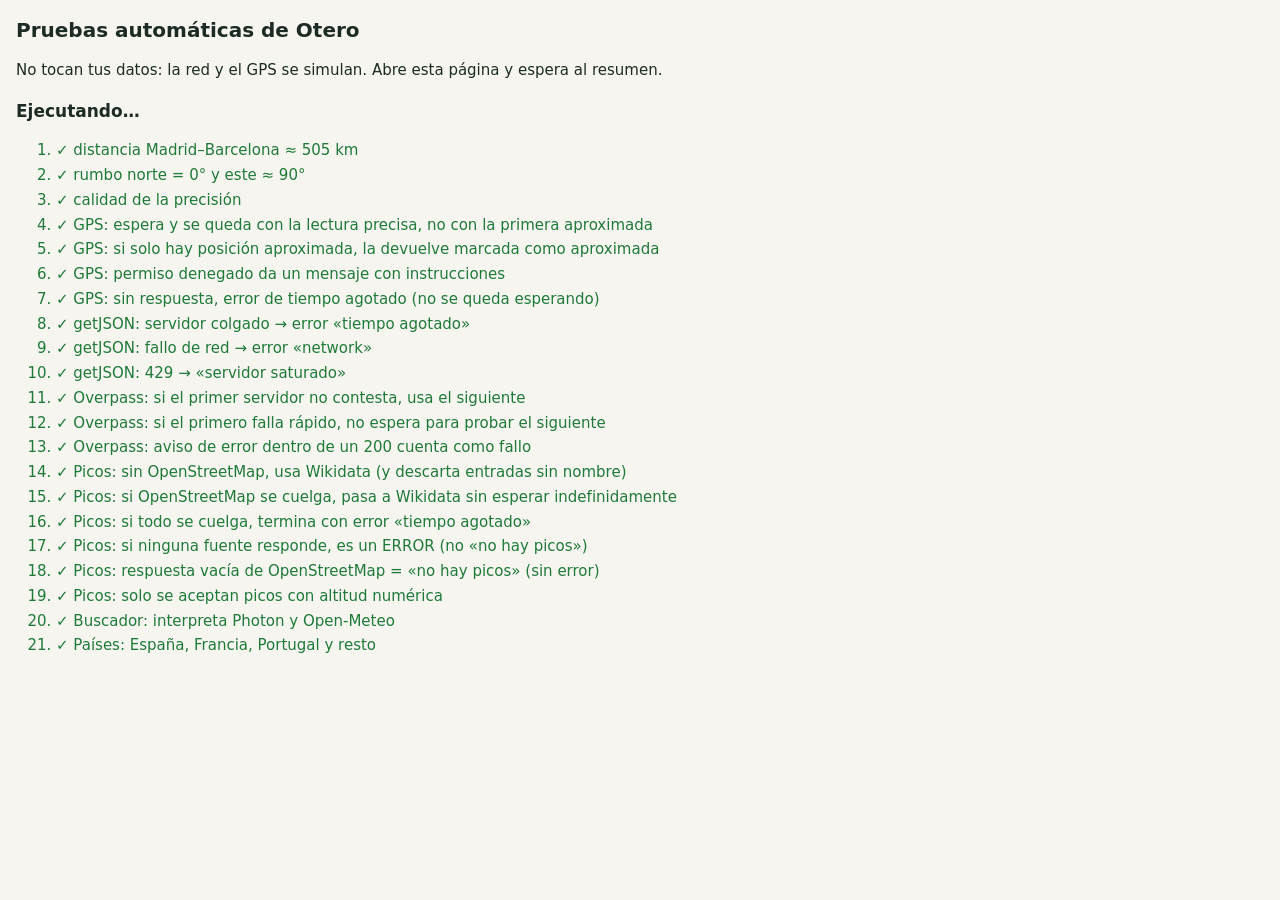
==== tests.html @ c0b10e77 "Ubicación fiable, picos con respaldo, búsqueda global y actualizaciones - Ubicación: escucha el GPS " ====
<!DOCTYPE html>
<html lang="es">
<head>
<meta charset="utf-8">
<meta name="viewport" content="width=device-width, initial-scale=1">
<title>Pruebas de Otero</title>
<style>
  body { font: 15px/1.45 -apple-system, system-ui, sans-serif; margin: 16px; background: #f6f5f0; color: #1d2b25; }
  h1 { font-size: 20px; } li { margin: 3px 0; } .ok { color: #1f7a3a; } .ko { color: #b3261e; font-weight: 600; }
  #sum { font-weight: 700; font-size: 17px; }
</style>
</head>
<body>
<h1>Pruebas automáticas de Otero</h1>
<p>No tocan tus datos: la red y el GPS se simulan. Abre esta página y espera al resumen.</p>
<p id="sum">Ejecutando…</p>
<ol id="out"></ol>
<script type="module">
import { distance, bearing } from './js/geo.js';
import { locate, quality, fmtAcc, LocationError } from './js/location.js';
import { getJSON, overpass, peaksAround, parseWikidataPeaks, parsePhoton, parseOpenMeteoGeo, SourceError, explainError, _setOsmBudget } from './js/sources.js';
import { inSpain, inFrance, baseFor, covers } from './js/layers.js';

const out = document.getElementById('out');
let pass = 0, fail = 0;
const results = [];
function assert(c, msg) { if (!c) throw new Error(msg || 'falla la comprobación'); }
async function test(name, fn) {
  const li = document.createElement('li');
  try { await fn(); pass++; li.className = 'ok'; li.textContent = '✓ ' + name; results.push([name, true]); }
  catch (e) { fail++; li.className = 'ko'; li.textContent = '✗ ' + name + ' — ' + e.message; results.push([name, false, e.message]); }
  out.append(li);
}

// ---- utilidades de simulación ----
const realFetch = window.fetch;
const json = (d, status = 200) => Promise.resolve(new Response(JSON.stringify(d), { status, headers: { 'Content-Type': 'application/json' } }));
const hang = signal => new Promise((_, rej) => signal?.addEventListener('abort', () => rej(new DOMException('aborted', 'AbortError'))));
async function withFetch(impl, fn) { window.fetch = impl; try { return await fn(); } finally { window.fetch = realFetch; } }
function fakeGeo(script) {
  // script: lista de [ms, {acc, lat, lon} | {error: code}]
  const timers = [];
  return {
    watchPosition(ok, err) { for (const [ms, ev] of script) timers.push(setTimeout(() => ev.error ? err({ code: ev.error }) : ok({ coords: { latitude: ev.lat ?? 42.6, longitude: ev.lon ?? 0.5, accuracy: ev.acc, altitude: null, altitudeAccuracy: null }, timestamp: Date.now() }), ms)); return 1; },
    clearWatch() { timers.forEach(clearTimeout); },
  };
}

// ---- Geometría ----
await test('distancia Madrid–Barcelona ≈ 505 km', () => { const d = distance(40.4168, -3.7038, 41.3874, 2.1686) / 1000; assert(Math.abs(d - 505) < 6, d.toFixed(1)); });
await test('rumbo norte = 0° y este ≈ 90°', () => { assert(Math.round(bearing(40, 0, 41, 0)) === 0); assert(Math.abs(bearing(0, 0, 0, 1) - 90) < 0.01); });

// ---- Ubicación ----
await test('calidad de la precisión', () => { assert(quality(10) === 'precisa'); assert(quality(200) === 'aceptable'); assert(quality(15000) === 'aproximada'); assert(fmtAcc(15000) === '±15 km'); });
await test('GPS: espera y se queda con la lectura precisa, no con la primera aproximada', async () => {
  const me = await locate({ geo: fakeGeo([[10, { acc: 15000, lat: 42.7 }], [60, { acc: 20, lat: 42.6 }]]), maxWait: 2000 });
  assert(me.acc === 20 && me.lat === 42.6, `acc ${me.acc}`);
});
await test('GPS: si solo hay posición aproximada, la devuelve marcada como aproximada', async () => {
  const me = await locate({ geo: fakeGeo([[10, { acc: 9000 }]]), maxWait: 200 });
  assert(quality(me.acc) === 'aproximada');
});
await test('GPS: permiso denegado da un mensaje con instrucciones', async () => {
  try { await locate({ geo: fakeGeo([[10, { error: 1 }]]), maxWait: 500 }); throw new Error('no falló'); }
  catch (e) { assert(e instanceof LocationError && e.code === 1, e.message); assert(/Ubicación exacta/.test(e.message)); }
});
await test('GPS: sin respuesta, error de tiempo agotado (no se queda esperando)', async () => {
  try { await locate({ geo: fakeGeo([]), maxWait: 150 }); throw new Error('no falló'); }
  catch (e) { assert(e.code === 3, e.message); }
});

// ---- Red ----
await test('getJSON: servidor colgado → error «tiempo agotado»', async () => {
  await withFetch((u, o) => hang(o.signal), async () => {
    try { await getJSON('https://x.test/', {}, 80); throw new Error('no falló'); } catch (e) { assert(e.kind === 'timeout', e.kind); }
  });
});
await test('getJSON: fallo de red → error «network»', async () => {
  await withFetch(() => Promise.reject(new TypeError('Load failed')), async () => {
    try { await getJSON('https://x.test/'); throw new Error('no falló'); } catch (e) { assert(e.kind === 'network', e.kind); }
  });
});
await test('getJSON: 429 → «servidor saturado»', async () => {
  await withFetch(() => json({}, 429), async () => {
    try { await getJSON('https://x.test/'); throw new Error('no falló'); } catch (e) { assert(e.kind === 'busy' && /saturado/.test(explainError(e))); }
  });
});
await test('Overpass: si el primer servidor no contesta, usa el siguiente', async () => {
  await withFetch((u, o) => u.includes('a.test') ? hang(o.signal) : json({ elements: [{ type: 'node', lat: 1, lon: 1, tags: { name: 'X' } }] }), async () => {
    const d = await overpass('q', 2000, { stagger: 50, endpoints: ['https://a.test/', 'https://b.test/'] });
    assert(d.elements.length === 1);
  });
});
await test('Overpass: si el primero falla rápido, no espera para probar el siguiente', async () => {
  const t0 = performance.now();
  await withFetch(u => u.includes('a.test') ? json({}, 504) : json({ elements: [] }), async () => {
    await overpass('q', 2000, { stagger: 5000, endpoints: ['https://a.test/', 'https://b.test/'] });
  });
  assert(performance.now() - t0 < 1000, 'tardó ' + Math.round(performance.now() - t0) + ' ms');
});
await test('Overpass: aviso de error dentro de un 200 cuenta como fallo', async () => {
  await withFetch(() => json({ remark: 'runtime error: Query timed out', elements: [] }), async () => {
    try { await overpass('q', 500, { stagger: 10, endpoints: ['https://a.test/'] }); throw new Error('no falló'); } catch (e) { assert(e.kind === 'busy', e.kind); }
  });
});

// ---- Picos ----
const wd = { results: { bindings: [
  { itemLabel: { value: 'Aneto' }, coord: { value: 'Point(0.6567 42.6311)' }, ele: { value: '3404' } },
  { itemLabel: { value: 'Q123456' }, coord: { value: 'Point(0.6 42.6)' }, ele: { value: '2000' } },
] } };
await test('Picos: sin OpenStreetMap, usa Wikidata (y descarta entradas sin nombre)', async () => {
  await withFetch(u => u.includes('wikidata') ? json(wd) : json({}, 504), async () => {
    const r = await peaksAround(42.6, 0.6, 50000);
    assert(r.source === 'Wikidata' && r.peaks.length === 1 && r.peaks[0].name === 'Aneto', JSON.stringify(r).slice(0, 120));
  });
});
await test('Picos: si OpenStreetMap se cuelga, pasa a Wikidata sin esperar indefinidamente', async () => {
  _setOsmBudget(200);
  try {
    await withFetch((u, o) => u.includes('wikidata') ? json(wd) : hang(o.signal), async () => {
      const t0 = performance.now();
      const r = await peaksAround(42.6, 0.6, 50000);
      assert(r.source === 'Wikidata' && performance.now() - t0 < 2000, `${r.source} en ${Math.round(performance.now() - t0)} ms`);
    });
  } finally { _setOsmBudget(15000); }
});
await test('Picos: si todo se cuelga, termina con error «tiempo agotado»', async () => {
  _setOsmBudget(100);
  try {
    await withFetch((u, o) => u.includes('wikidata') ? json({}, 504) : hang(o.signal), async () => {
      try { await peaksAround(42.6, 0.6, 50000); throw new Error('no falló'); } catch (e) { assert(e.kind === 'timeout', e.kind + ' ' + e.message); }
    });
  } finally { _setOsmBudget(15000); }
});
await test('Picos: si ninguna fuente responde, es un ERROR (no «no hay picos»)', async () => {
  await withFetch(() => json({}, 504), async () => {
    try { await peaksAround(42.6, 0.6, 50000); throw new Error('devolvió lista vacía'); } catch (e) { assert(e instanceof SourceError, e.message); }
  });
});
await test('Picos: respuesta vacía de OpenStreetMap = «no hay picos» (sin error)', async () => {
  await withFetch(() => json({ elements: [] }), async () => {
    const r = await peaksAround(42.6, 0.6, 50000);
    assert(r.source === 'OpenStreetMap' && r.peaks.length === 0);
  });
});
await test('Picos: solo se aceptan picos con altitud numérica', async () => {
  await withFetch(() => json({ elements: [{ type: 'node', lat: 1, lon: 1, tags: { name: 'A', ele: '1200' } }, { type: 'node', lat: 1, lon: 1, tags: { name: 'B', ele: 'unos mil' } }] }), async () => {
    const r = await peaksAround(1, 1, 50000);
    assert(r.peaks.length === 1 && r.peaks[0].ele === 1200);
  });
});

// ---- Buscador ----
await test('Buscador: interpreta Photon y Open-Meteo', () => {
  const p = parsePhoton({ features: [{ geometry: { coordinates: [3.66, 57.11] }, properties: { name: 'Cairn Gorm', osm_value: 'peak', state: 'Scotland', country: 'United Kingdom', countrycode: 'GB' } }] });
  assert(p[0].lat === 57.11 && p[0].kind === 'pico' && /Scotland/.test(p[0].where));
  const o = parseOpenMeteoGeo({ results: [{ name: 'Jaca', latitude: 42.57, longitude: -0.55, feature_code: 'PPL', admin1: 'Aragón', country: 'España', country_code: 'ES' }] });
  assert(o[0].kind === 'población' && o[0].cc === 'ES');
  assert(parsePhoton({}).length === 0 && parseOpenMeteoGeo(null).length === 0);
});

// ---- Cobertura de capas ----
await test('Países: España, Francia, Portugal y resto', () => {
  const cases = [[40.42, -3.70, 'sat'], [42.63, 0.65, 'sat'], [43.26, -2.93, 'sat'], [43.48, -8.23, 'sat'], [38.88, -6.97, 'sat'], [43.60, 1.44, 'satfr'], [45.76, 4.84, 'satfr'], [41.15, -8.61, 'otm'], [46.5, 11.35, 'otm'], [57.1, -3.67, 'otm']];
  for (const [la, lo, k] of cases) assert(baseFor(la, lo) === k, `${la},${lo} → ${baseFor(la, lo)} (esperaba ${k})`);
  assert(!covers('geo', 46.5, 11.35) && covers('otm', 46.5, 11.35));
});

// ---- Publicación: todos los archivos que guarda el modo sin conexión existen ----
await test('Modo sin conexión: todos los archivos de la lista del service worker existen', async () => {
  const sw = await (await realFetch('sw.js', { cache: 'no-store' })).text();
  const list = [...sw.matchAll(/'(\.\/[^']*)'/g)].map(m => m[1]);
  assert(list.length > 30, 'lista corta: ' + list.length);
  const bad = [];
  for (const f of list) { const r = await realFetch(f, { cache: 'no-store' }); if (!r.ok) bad.push(f + ' ' + r.status); }
  assert(!bad.length, bad.join(', '));
  const js = ['app', 'state', 'geo', 'db', 'sources', 'layers', 'zones', 'ui', 'point', 'panels', 'compass', 'library', 'diary', 'identify', 'settings', 'climate', 'location', 'places', 'updates'];
  const missing = js.filter(n => !list.includes(`./js/${n}.js`));
  assert(!missing.length, 'faltan en la lista: ' + missing.join(', '));
  assert(/const VERSION = '\d{4}\.\d{2}\.\d{2}-\d+'/.test(sw), 'VERSION con formato fecha-número');
});

document.getElementById('sum').innerHTML = fail ? `<span class="ko">${fail} prueba(s) fallan</span> · ${pass} correctas` : `<span class="ok">Todas correctas (${pass})</span>`;
window.__results = { pass, fail, results };
</script>
</body>
</html>
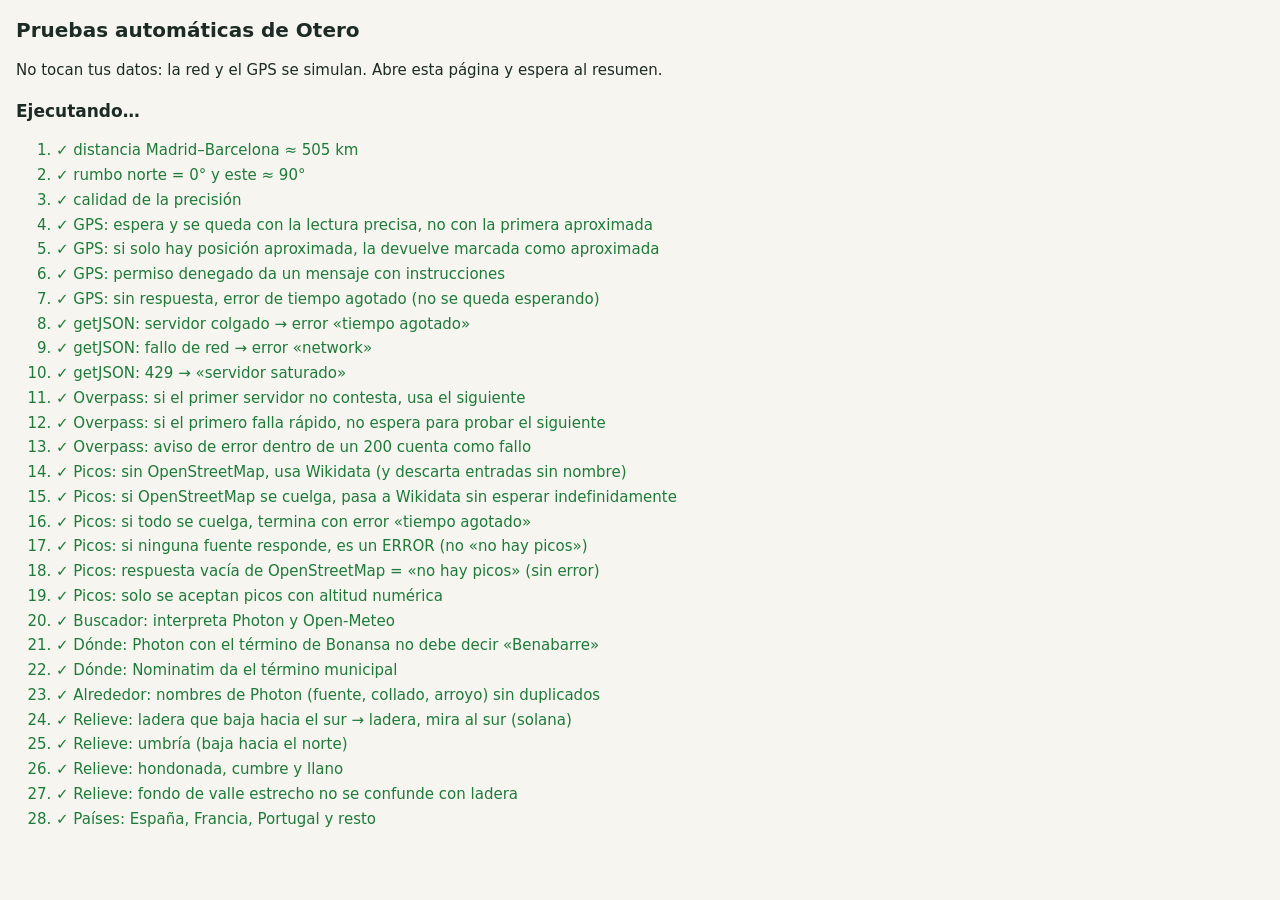
==== commit 9d2c7be4: "Corregir Dónde, Alrededor, roca y relieve (fallos vistos en Bonansa) - Dónde: Nominatim primero (tér" ====
--- a/tests.html
+++ b/tests.html
@@ -18,7 +18,8 @@
 <script type="module">
 import { distance, bearing } from './js/geo.js';
 import { locate, quality, fmtAcc, LocationError } from './js/location.js';
-import { getJSON, overpass, peaksAround, parseWikidataPeaks, parsePhoton, parseOpenMeteoGeo, SourceError, explainError, _setOsmBudget } from './js/sources.js';
+import { getJSON, overpass, peaksAround, parseWikidataPeaks, parsePhoton, parseOpenMeteoGeo, SourceError, explainError, _setOsmBudget, parsePhotonAdmin, parseNominatimAdmin, parsePhotonPlaces } from './js/sources.js';
+import { analyseTerrain } from './js/climate.js';
 import { inSpain, inFrance, baseFor, covers } from './js/layers.js';
 
 const out = document.getElementById('out');
@@ -160,6 +161,44 @@
   assert(parsePhoton({}).length === 0 && parseOpenMeteoGeo(null).length === 0);
 });
 
+// ---- Dónde y Alrededor (casos reales: Bonansa, 31-10-2026) ----
+await test('Dónde: Photon con el término de Bonansa no debe decir «Benabarre»', () => {
+  const r = parsePhotonAdmin({ features: [{ properties: { osm_key: 'place', osm_value: 'village', name: 'Bonansa', city: 'Benabarre / Benavarri', county: 'Huesca', state: 'Aragón', country: 'España', extra: { admin_level: '8' } } }] });
+  assert(r.municipio === 'Bonansa', r.municipio);
+});
+await test('Dónde: Nominatim da el término municipal', () => {
+  const r = parseNominatimAdmin({ category: 'boundary', addresstype: 'village', name: 'Bonansa', address: { village: 'Bonansa', province: 'Huesca', state: 'Aragón', country: 'España', country_code: 'es' } });
+  assert(r.municipio === 'Bonansa' && r.provincia === 'Huesca' && r.cc === 'ES', JSON.stringify(r));
+  assert(Object.keys(parseNominatimAdmin({ error: 'Unable to geocode' })).length === 0);
+});
+await test('Alrededor: nombres de Photon (fuente, collado, arroyo) sin duplicados', () => {
+  const f = (k, v, n, id) => ({ geometry: { coordinates: [0.66, 42.42] }, properties: { osm_key: k, osm_value: v, name: n, osm_type: 'N', osm_id: id } });
+  const r = parsePhotonPlaces([f('natural', 'spring', 'Font Nova', 1), f('mountain_pass', 'yes', 'Puerto de Bonansa', 2), f('waterway', 'stream', 'Riuet de la Mola', 3), f('waterway', 'stream', 'Riuet de la Mola', 4), f('natural', 'spring', 'Font Nova', 1)]);
+  assert(r.places.length === 2 && r.places[0].kind === 'fuente' && r.places[1].kind === 'collado', JSON.stringify(r.places));
+  assert(r.waters.length === 1 && r.waters[0].kind === 'barranco');
+});
+
+// ---- Relieve (anillos sintéticos: 150, 400, 1000, 2500 m) ----
+const radii = [150, 400, 1000, 2500];
+const terr = fn => ({ ele: fn(0, 0), radii, rings: radii.map(r => [0, 1, 2, 3, 4, 5, 6, 7].map(i => { const a = i * Math.PI / 4; return fn(r * Math.sin(a), r * Math.cos(a)); })) });
+await test('Relieve: ladera que baja hacia el sur → ladera, mira al sur (solana)', () => {
+  const a = analyseTerrain(terr((x, y) => 1200 + 0.25 * y)); // sube hacia el norte, ~14°
+  assert(/^Ladera/.test(a.cls) && Math.abs(a.aspect - 180) < 5 && a.exposure === 'solana' && Math.abs(a.slope - 14) < 1, `${a.cls} ${a.aspect} ${a.slope}`);
+});
+await test('Relieve: umbría (baja hacia el norte)', () => {
+  const a = analyseTerrain(terr((x, y) => 1200 - 0.2 * y));
+  assert(a.exposure === 'umbria' && Math.min(a.aspect, 360 - a.aspect) < 5, `${a.aspect}`);
+});
+await test('Relieve: hondonada, cumbre y llano', () => {
+  assert(/^Fondo/.test(analyseTerrain(terr((x, y) => 1000 + Math.hypot(x, y) * 0.15)).cls), 'hondonada');
+  assert(/cumbre/.test(analyseTerrain(terr((x, y) => 2000 - Math.hypot(x, y) * 0.3)).cls), 'cumbre');
+  assert(analyseTerrain(terr(() => 700)).cls === 'Llano o paramera', 'llano');
+});
+await test('Relieve: fondo de valle estrecho no se confunde con ladera', () => {
+  const a = analyseTerrain(terr((x, y) => 1300 + Math.abs(x) * 0.6 + y * 0.02)); // cañón norte-sur
+  assert(/^Fondo/.test(a.cls), a.cls);
+});
+
 // ---- Cobertura de capas ----
 await test('Países: España, Francia, Portugal y resto', () => {
   const cases = [[40.42, -3.70, 'sat'], [42.63, 0.65, 'sat'], [43.26, -2.93, 'sat'], [43.48, -8.23, 'sat'], [38.88, -6.97, 'sat'], [43.60, 1.44, 'satfr'], [45.76, 4.84, 'satfr'], [41.15, -8.61, 'otm'], [46.5, 11.35, 'otm'], [57.1, -3.67, 'otm']];
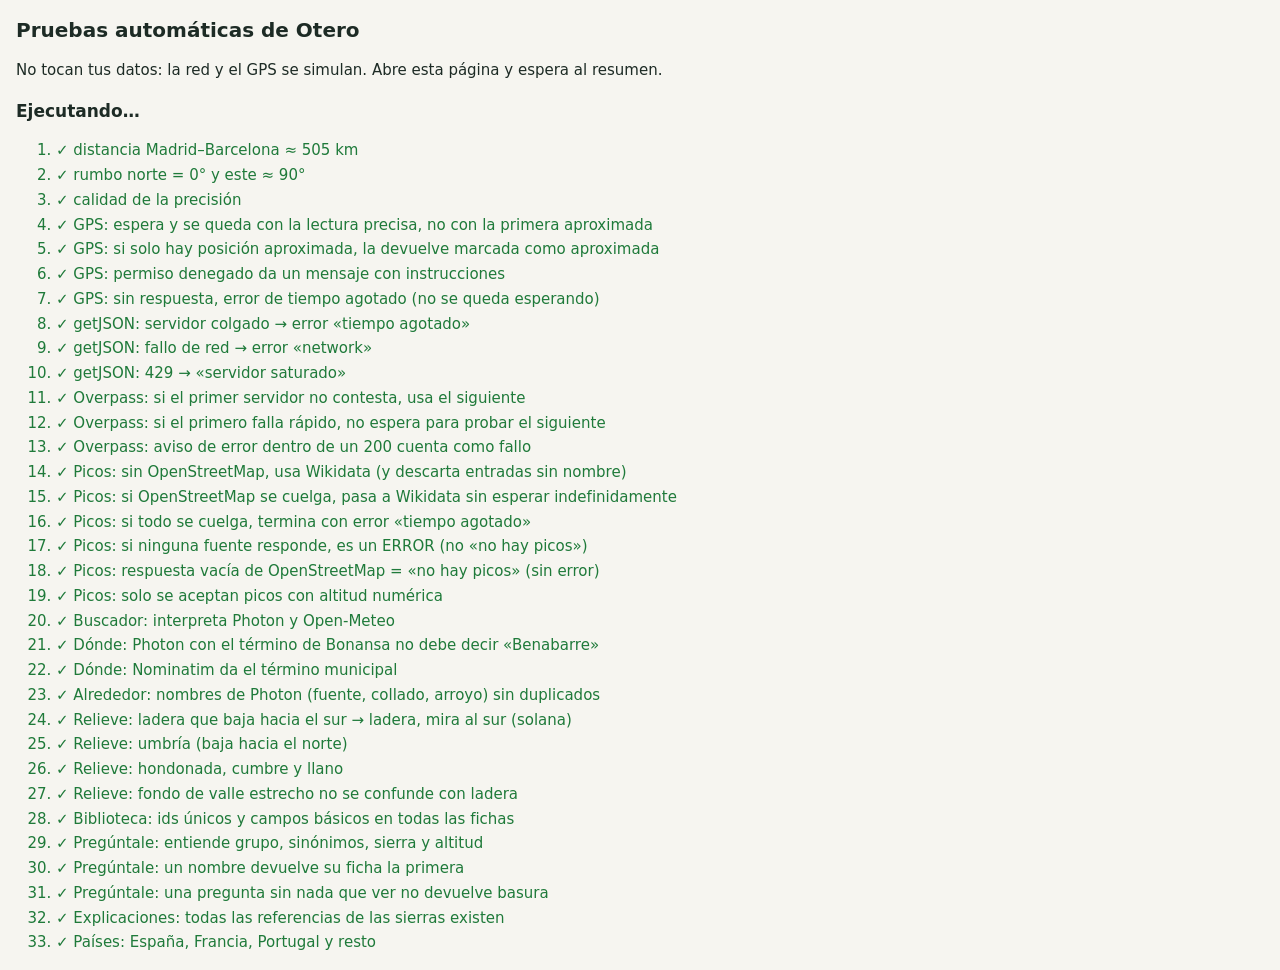
==== commit 74dd3b14: "Biblioteca de toda España, «Pregúntale a Otero» y cuaderno de salida - Catálogo: 553 fichas (77 árbo" ====
--- a/tests.html
+++ b/tests.html
@@ -20,6 +20,9 @@
 import { locate, quality, fmtAcc, LocationError } from './js/location.js';
 import { getJSON, overpass, peaksAround, parseWikidataPeaks, parsePhoton, parseOpenMeteoGeo, SourceError, explainError, _setOsmBudget, parsePhotonAdmin, parseNominatimAdmin, parsePhotonPlaces } from './js/sources.js';
 import { analyseTerrain } from './js/climate.js';
+import { ENTRIES, ZONAS, search, parseQuery, stem } from './js/catalog.js';
+import { REGIONS } from './content/regions.js';
+import { articleById } from './content/articles.js';
 import { inSpain, inFrance, baseFor, covers } from './js/layers.js';
 
 const out = document.getElementById('out');
@@ -199,6 +202,36 @@
   assert(/^Fondo/.test(a.cls), a.cls);
 });
 
+// ---- Biblioteca y «Pregúntale a Otero» ----
+await test('Biblioteca: ids únicos y campos básicos en todas las fichas', () => {
+  const seen = new Set(), bad = [];
+  for (const e of ENTRIES) {
+    if (seen.has(e.id)) bad.push('repetido ' + e.id); seen.add(e.id);
+    if (!e.n || !e.g || !Array.isArray(e.alt)) bad.push('incompleta ' + e.id);
+    for (const z of e.r || []) if (!ZONAS[z]) bad.push(`${e.id}: zona ${z}`);
+  }
+  assert(!bad.length, bad.slice(0, 5).join(', '));
+  assert(ENTRIES.length >= 60, 'pocas fichas: ' + ENTRIES.length);
+});
+await test('Pregúntale: entiende grupo, sinónimos, sierra y altitud', () => {
+  const pq = parseQuery('árbol de hoja rojiza junto al río a 1200 m');
+  assert(pq.groups.includes('arb') && pq.alt === 1200, JSON.stringify(pq));
+  assert(pq.terms.some(t => t.syn === 'rojo') && pq.terms.some(t => t.syn === 'ribera'), JSON.stringify(pq.terms));
+  assert(stem('rojizas') === stem('rojizo'), 'raíces');
+});
+await test('Pregúntale: un nombre devuelve su ficha la primera', () => {
+  const r = search('corzo').results;
+  assert(r[0]?.e?.id === 'corzo', r[0]?.e?.id);
+});
+await test('Pregúntale: una pregunta sin nada que ver no devuelve basura', () => {
+  assert(search('xyzzy qwerty').results.length === 0);
+});
+await test('Explicaciones: todas las referencias de las sierras existen', () => {
+  const missing = [];
+  for (const r of REGIONS) for (const a of r.articles || []) if (!articleById(a)) missing.push(`${r.id}→${a}`);
+  assert(!missing.length, missing.slice(0, 6).join(', '));
+});
+
 // ---- Cobertura de capas ----
 await test('Países: España, Francia, Portugal y resto', () => {
   const cases = [[40.42, -3.70, 'sat'], [42.63, 0.65, 'sat'], [43.26, -2.93, 'sat'], [43.48, -8.23, 'sat'], [38.88, -6.97, 'sat'], [43.60, 1.44, 'satfr'], [45.76, 4.84, 'satfr'], [41.15, -8.61, 'otm'], [46.5, 11.35, 'otm'], [57.1, -3.67, 'otm']];
@@ -214,7 +247,7 @@
   const bad = [];
   for (const f of list) { const r = await realFetch(f, { cache: 'no-store' }); if (!r.ok) bad.push(f + ' ' + r.status); }
   assert(!bad.length, bad.join(', '));
-  const js = ['app', 'state', 'geo', 'db', 'sources', 'layers', 'zones', 'ui', 'point', 'panels', 'compass', 'library', 'diary', 'identify', 'settings', 'climate', 'location', 'places', 'updates'];
+  const js = ['app', 'state', 'geo', 'db', 'sources', 'layers', 'zones', 'ui', 'point', 'panels', 'compass', 'library', 'diary', 'identify', 'settings', 'climate', 'location', 'places', 'updates', 'catalog', 'cuaderno'];
   const missing = js.filter(n => !list.includes(`./js/${n}.js`));
   assert(!missing.length, 'faltan en la lista: ' + missing.join(', '));
   assert(/const VERSION = '\d{4}\.\d{2}\.\d{2}-\d+'/.test(sw), 'VERSION con formato fecha-número');
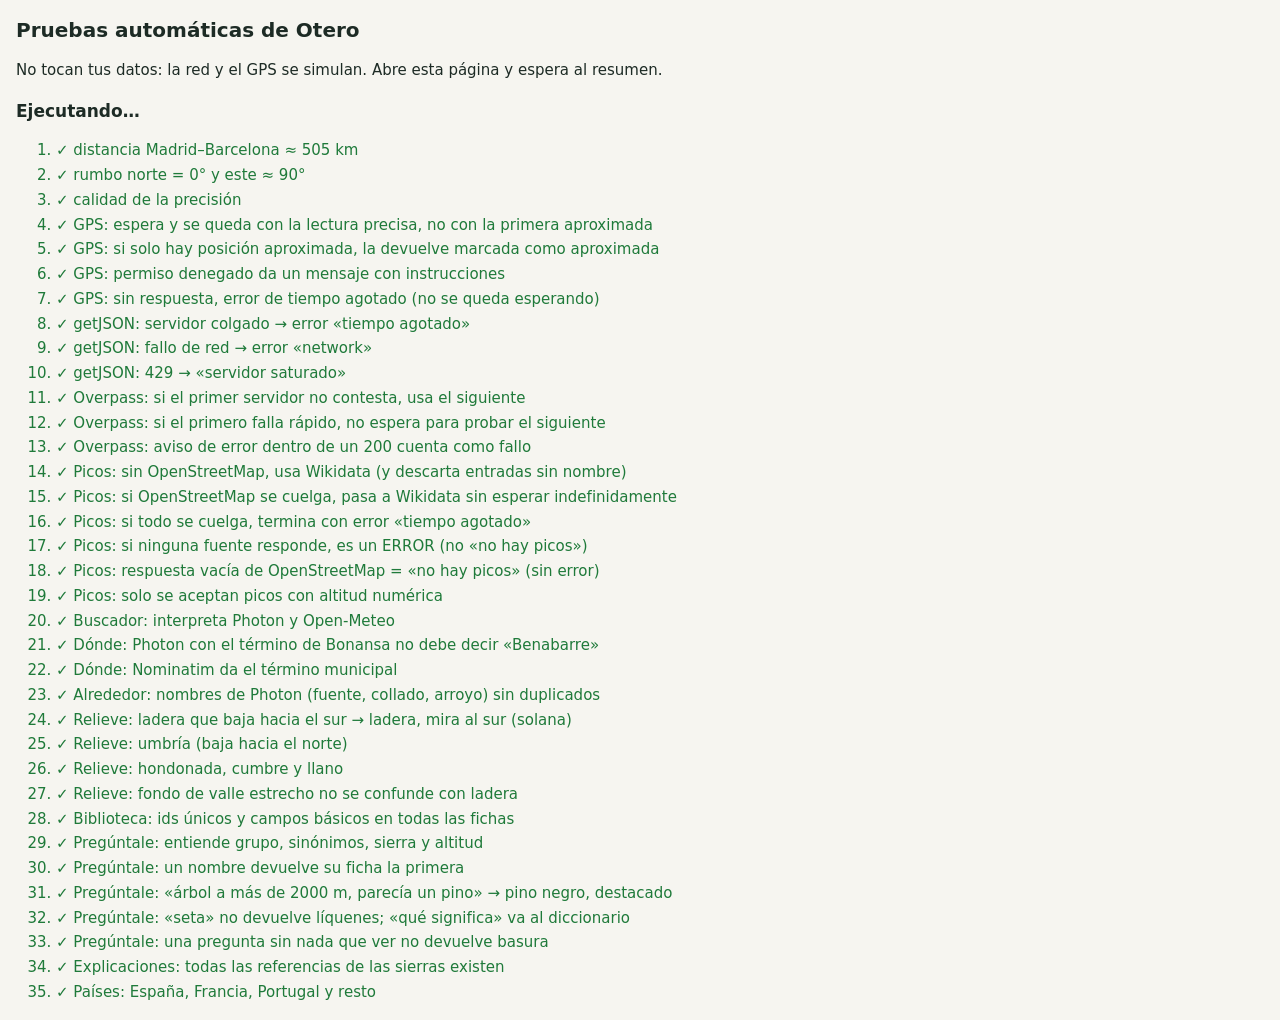
==== commit 266fb009: "Respuesta táctil, descarga cancelable y respuestas más precisas - La X de los paneles: 44 px, por en" ====
--- a/tests.html
+++ b/tests.html
@@ -223,6 +223,17 @@
   const r = search('corzo').results;
   assert(r[0]?.e?.id === 'corzo', r[0]?.e?.id);
 });
+await test('Pregúntale: «árbol a más de 2000 m, parecía un pino» → pino negro, destacado', () => {
+  const here = REGIONS.find(r => r.group === 'pirineo');
+  const r = search('He visto un arbol a mas de 2000 metros, parecia un pino, cual es?', { here }).results.filter(x => x.kind === 'entry');
+  assert(r[0]?.e?.sci === 'Pinus uncinata', r[0]?.e?.n);
+  assert(r[0].score >= r[1].score * 1.25, `poca diferencia: ${r[0].score} / ${r[1]?.score}`);
+  assert(r.every(x => x.e.g === 'arb' && x.e.alt[1] >= 2000), 'cuela algo que no es árbol o no llega a 2000 m');
+});
+await test('Pregúntale: «seta» no devuelve líquenes; «qué significa» va al diccionario', () => {
+  assert(search('seta comestible de pino').results.every(x => x.kind !== 'entry' || x.e.sub !== 'liquen'));
+  assert(search('qué significa ibón').results[0]?.kind === 'topo');
+});
 await test('Pregúntale: una pregunta sin nada que ver no devuelve basura', () => {
   assert(search('xyzzy qwerty').results.length === 0);
 });
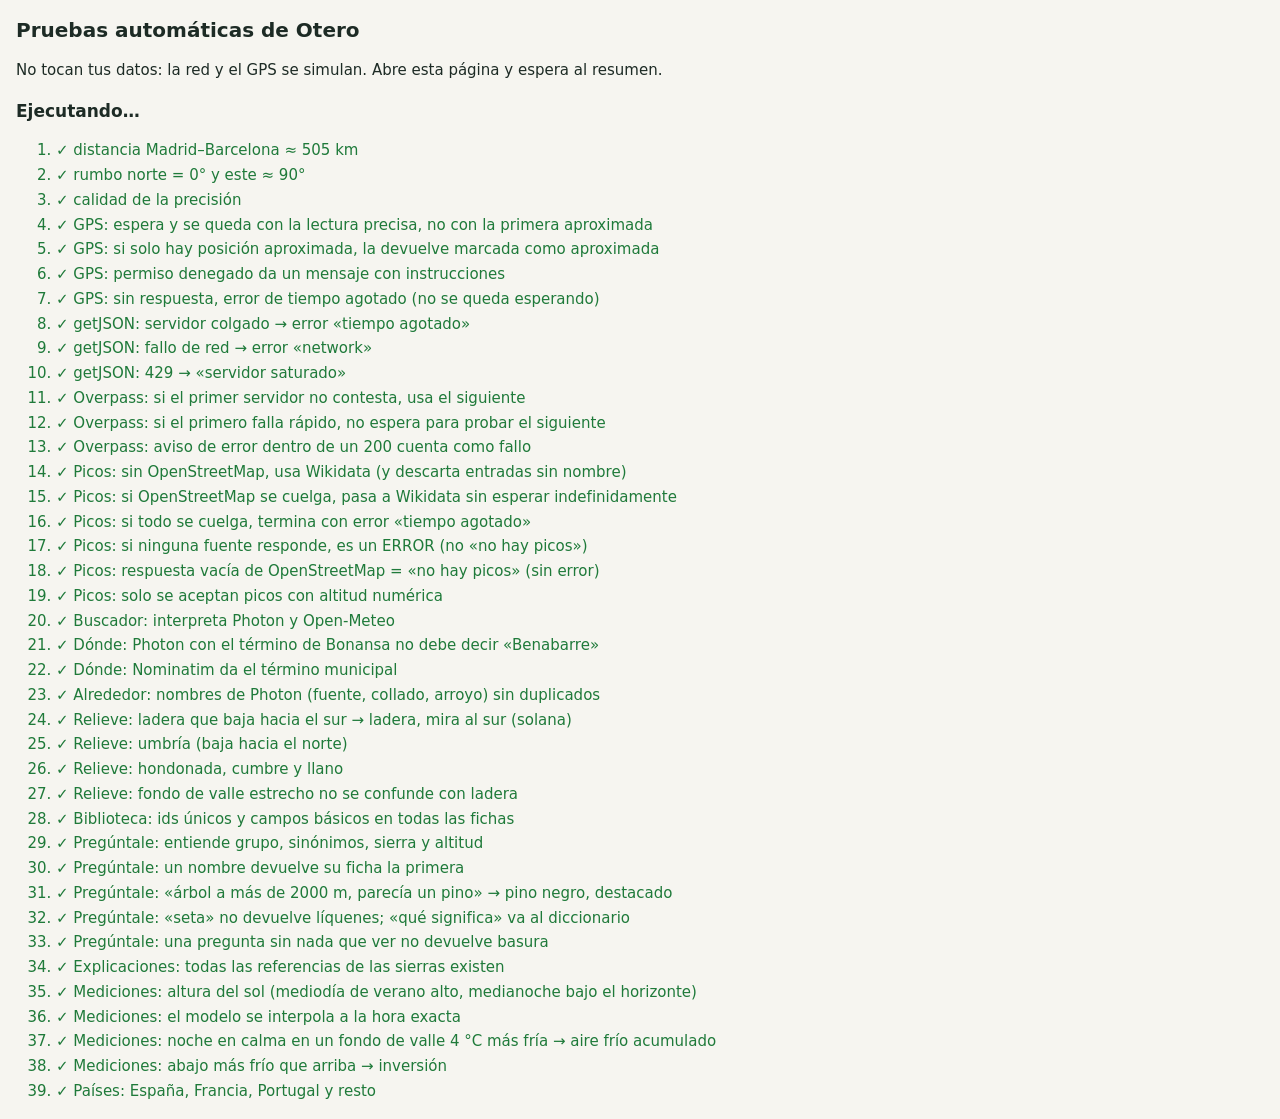
==== commit 1784cfee: "Mediciones: comparar con la previsión y detectar inversiones - Cada medición guarda lo que preveía e" ====
--- a/tests.html
+++ b/tests.html
@@ -20,6 +20,7 @@
 import { locate, quality, fmtAcc, LocationError } from './js/location.js';
 import { getJSON, overpass, peaksAround, parseWikidataPeaks, parsePhoton, parseOpenMeteoGeo, SourceError, explainError, _setOsmBudget, parsePhotonAdmin, parseNominatimAdmin, parsePhotonPlaces } from './js/sources.js';
 import { analyseTerrain } from './js/climate.js';
+import { sunElevation, modelFromHourly, interpret, compareSession } from './js/measures.js';
 import { ENTRIES, ZONAS, search, parseQuery, stem } from './js/catalog.js';
 import { REGIONS } from './content/regions.js';
 import { articleById } from './content/articles.js';
@@ -243,6 +244,34 @@
   assert(!missing.length, missing.slice(0, 6).join(', '));
 });
 
+// ---- Mediciones: comparación con el modelo y entre sí ----
+await test('Mediciones: altura del sol (mediodía de verano alto, medianoche bajo el horizonte)', () => {
+  assert(sunElevation(40.4, -3.7, Date.UTC(2026, 5, 21, 12, 15)) > 65, 'mediodía');
+  assert(sunElevation(40.4, -3.7, Date.UTC(2026, 5, 21, 23, 0)) < -10, 'noche');
+});
+await test('Mediciones: el modelo se interpola a la hora exacta', () => {
+  const t0 = Date.UTC(2026, 9, 31, 3, 0) / 1000;
+  const m = modelFromHourly({ time: [t0, t0 + 3600], temperature_2m: [2, 4], cloud_cover: [0, 0], wind_speed_10m: [2, 2] }, (t0 + 1800) * 1000, 'x');
+  assert(m && m.temp === 3, JSON.stringify(m));
+  assert(modelFromHourly({ time: [t0], temperature_2m: [2] }, (t0 + 5 * 3600) * 1000, 'x') === null, 'fuera de rango');
+});
+await test('Mediciones: noche en calma en un fondo de valle 4 °C más fría → aire frío acumulado', () => {
+  const t = Date.UTC(2026, 0, 15, 5, 0);
+  const it = interpret({ lat: 42.4, lon: 0.6, t, temp: -3, terrain: 'Fondo de valle u hondonada', model: { temp: 1, wind: 3, cloud: 10 } });
+  assert(it.level === 'frio' && /acumulado/.test(it.title), it.title);
+  const day = interpret({ lat: 42.4, lon: 0.6, t: Date.UTC(2026, 6, 15, 12, 0), temp: 30, shade: false, terrain: 'Ladera media', model: { temp: 25, wind: 3, cloud: 10 } });
+  assert(day.level === 'calido' && /sol/.test(day.text), 'al sol');
+  assert(interpret({ lat: 42.4, lon: 0.6, t, temp: 1, model: { temp: 1.5 } }).level === 'ok');
+});
+await test('Mediciones: abajo más frío que arriba → inversión', () => {
+  const t = Date.UTC(2026, 0, 15, 6, 0);
+  const inv = compareSession([{ t, temp: -4, ele: 900 }, { t: t + 1800e3, temp: 1, ele: 1250 }]);
+  assert(inv.kind === 'inversion', inv.kind);
+  const normal = compareSession([{ t, temp: 6, ele: 900 }, { t, temp: 3.8, ele: 1250 }]);
+  assert(normal.kind === 'normal', normal.kind);
+  assert(compareSession([{ t, temp: 1, ele: 900 }]) === null);
+});
+
 // ---- Cobertura de capas ----
 await test('Países: España, Francia, Portugal y resto', () => {
   const cases = [[40.42, -3.70, 'sat'], [42.63, 0.65, 'sat'], [43.26, -2.93, 'sat'], [43.48, -8.23, 'sat'], [38.88, -6.97, 'sat'], [43.60, 1.44, 'satfr'], [45.76, 4.84, 'satfr'], [41.15, -8.61, 'otm'], [46.5, 11.35, 'otm'], [57.1, -3.67, 'otm']];
@@ -258,7 +287,7 @@
   const bad = [];
   for (const f of list) { const r = await realFetch(f, { cache: 'no-store' }); if (!r.ok) bad.push(f + ' ' + r.status); }
   assert(!bad.length, bad.join(', '));
-  const js = ['app', 'state', 'geo', 'db', 'sources', 'layers', 'zones', 'ui', 'point', 'panels', 'compass', 'library', 'diary', 'identify', 'settings', 'climate', 'location', 'places', 'updates', 'catalog', 'cuaderno'];
+  const js = ['app', 'state', 'geo', 'db', 'sources', 'layers', 'zones', 'ui', 'point', 'panels', 'compass', 'library', 'diary', 'identify', 'settings', 'climate', 'location', 'places', 'updates', 'catalog', 'cuaderno', 'measures'];
   const missing = js.filter(n => !list.includes(`./js/${n}.js`));
   assert(!missing.length, 'faltan en la lista: ' + missing.join(', '));
   assert(/const VERSION = '\d{4}\.\d{2}\.\d{2}-\d+'/.test(sw), 'VERSION con formato fecha-número');
